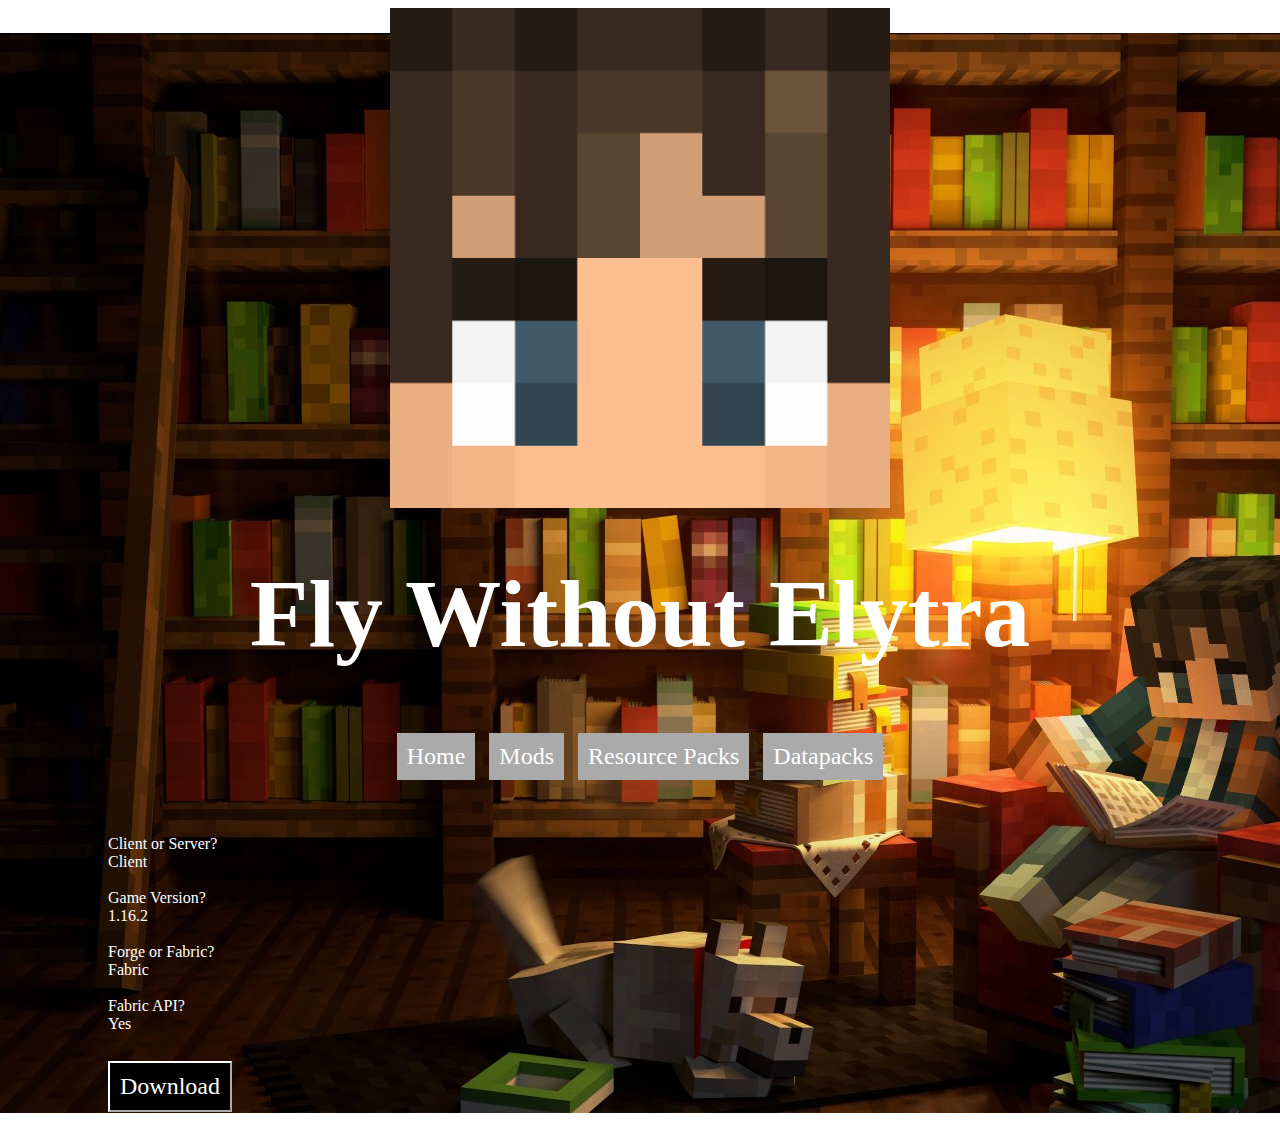
==== flywithoutelytra.html @ 149b0718 "Add files via upload" ====
<html>
<head>
	<title> Fly Without Elytra - Mods - Pluto7073 </title>
	<link 
		rel="stylesheet" 
		type="text/css" 
		href="index.css">
	<script src="script.js">
	</script>
	<link
		rel="icon"
		type="image/png"
		href="files/images/favicon.png">
</head>
<body>
	<div class="headerImage">
		<img src="files/images/headerimage.png" width="500px">
	</div>
	<div class="navBarHeader">
		<h1 id="header">Fly Without Elytra</h1>
		<div class="buttons">
			<button class="headerButton" onClick="home()"> Home </button>
			<button class="headerButton" onClick="mods()"> Mods </button>
			<button class="headerButton" onClick="resourcepacks()"> Resource Packs </button>
			<button class="headerButton" onClick="datapacks()"> Datapacks </button>
		</div>
	</div>
	<div class="body">
		<p class="standardParagraph">
			Client or Server?<br>
				Client<br> <br>
				
			Game Version?<br>
				1.16.2<br> <br>
				
			Forge or Fabric?<br>
				Fabric<br> <br>
				
			Fabric API? <br>
				Yes<br> <br>
				
			<button class="downloadButton" onClick="downloadFWE()"> Download </button> <br> <br>
		</p>
	</div>
</body>
</html>
---- index.css ----
@font-face {
	font-family: Minecraft;
	src: url("files/fonts/minecraft.ttf");
}
.navBarHeader {
	text-align: center;
}
body {
	background-image: url("files/images/background.jpeg");
	background-repeat: no-repeat;
	background-position: center center;
}
.headerImage {
	text-align: center;
}
#header {
	font-size: 96px;
	font-family: Minecraft;
	color: #fff;
	margin-top: 50px;
}
.headerButton {
	text-align: center;
	background-color: #aaa;
	color: #fff;
	font-family: Minecraft;
	padding: 10px;
	margin-left: 5px;
	margin-right: 5px;
	margin-bottom: 5px;
	border: none;
	font-size: 24px;
}
.headerButton:hover {
	background-color: #999;
}
#thisPage {
	background-color: #00aaff;
}
#thisPage:hover {
	background-color: #0099ff;
}
.body {
	font-family: Minecraft;
	
}
.standardHeader {
	font-family: Minecraft;
	margin-left: 100px;
	margin-top: 50px;
	color: #fff;
}
.downloadButton {
	border-color: #fff;
	background-color: #000;
	color: #fff;
	font-family: Minecraft;
	padding: 10px;
	margin-top: 10px;
	font-size: 24px;
}
.standardParagraph {
	color: #fff;
	font-family: Minecraft;
	margin-left: 100px;
	margin-top: 50px;
}
.downloadButton:hover {
	color: #000;
	background-color: #fff;
	border-color: #000;
}
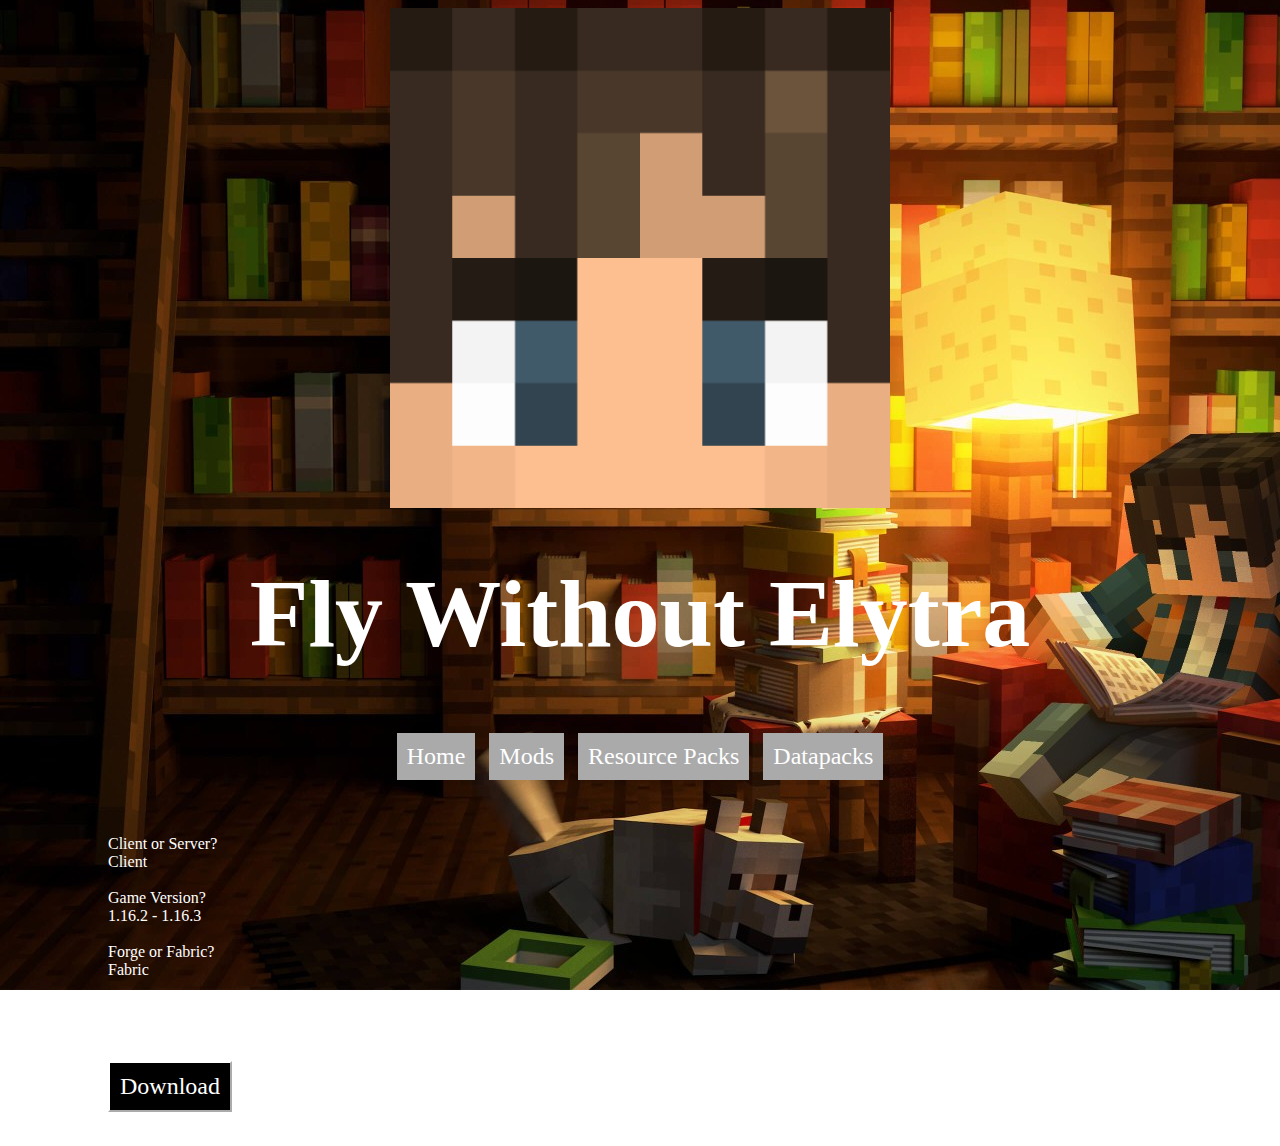
==== commit b0653851: "Add files via upload" ====
--- a/flywithoutelytra.html
+++ b/flywithoutelytra.html
@@ -31,7 +31,7 @@
 				Client<br> <br>
 				
 			Game Version?<br>
-				1.16.2<br> <br>
+				1.16.2 - 1.16.3<br> <br>
 				
 			Forge or Fabric?<br>
 				Fabric<br> <br>
--- a/index.css
+++ b/index.css
@@ -9,6 +9,7 @@
 	background-image: url("files/images/background.jpeg");
 	background-repeat: no-repeat;
 	background-position: center center;
+	background-attachment: fixed;
 }
 .headerImage {
 	text-align: center;
@@ -69,4 +70,4 @@
 	color: #000;
 	background-color: #fff;
 	border-color: #000;
-}+}
